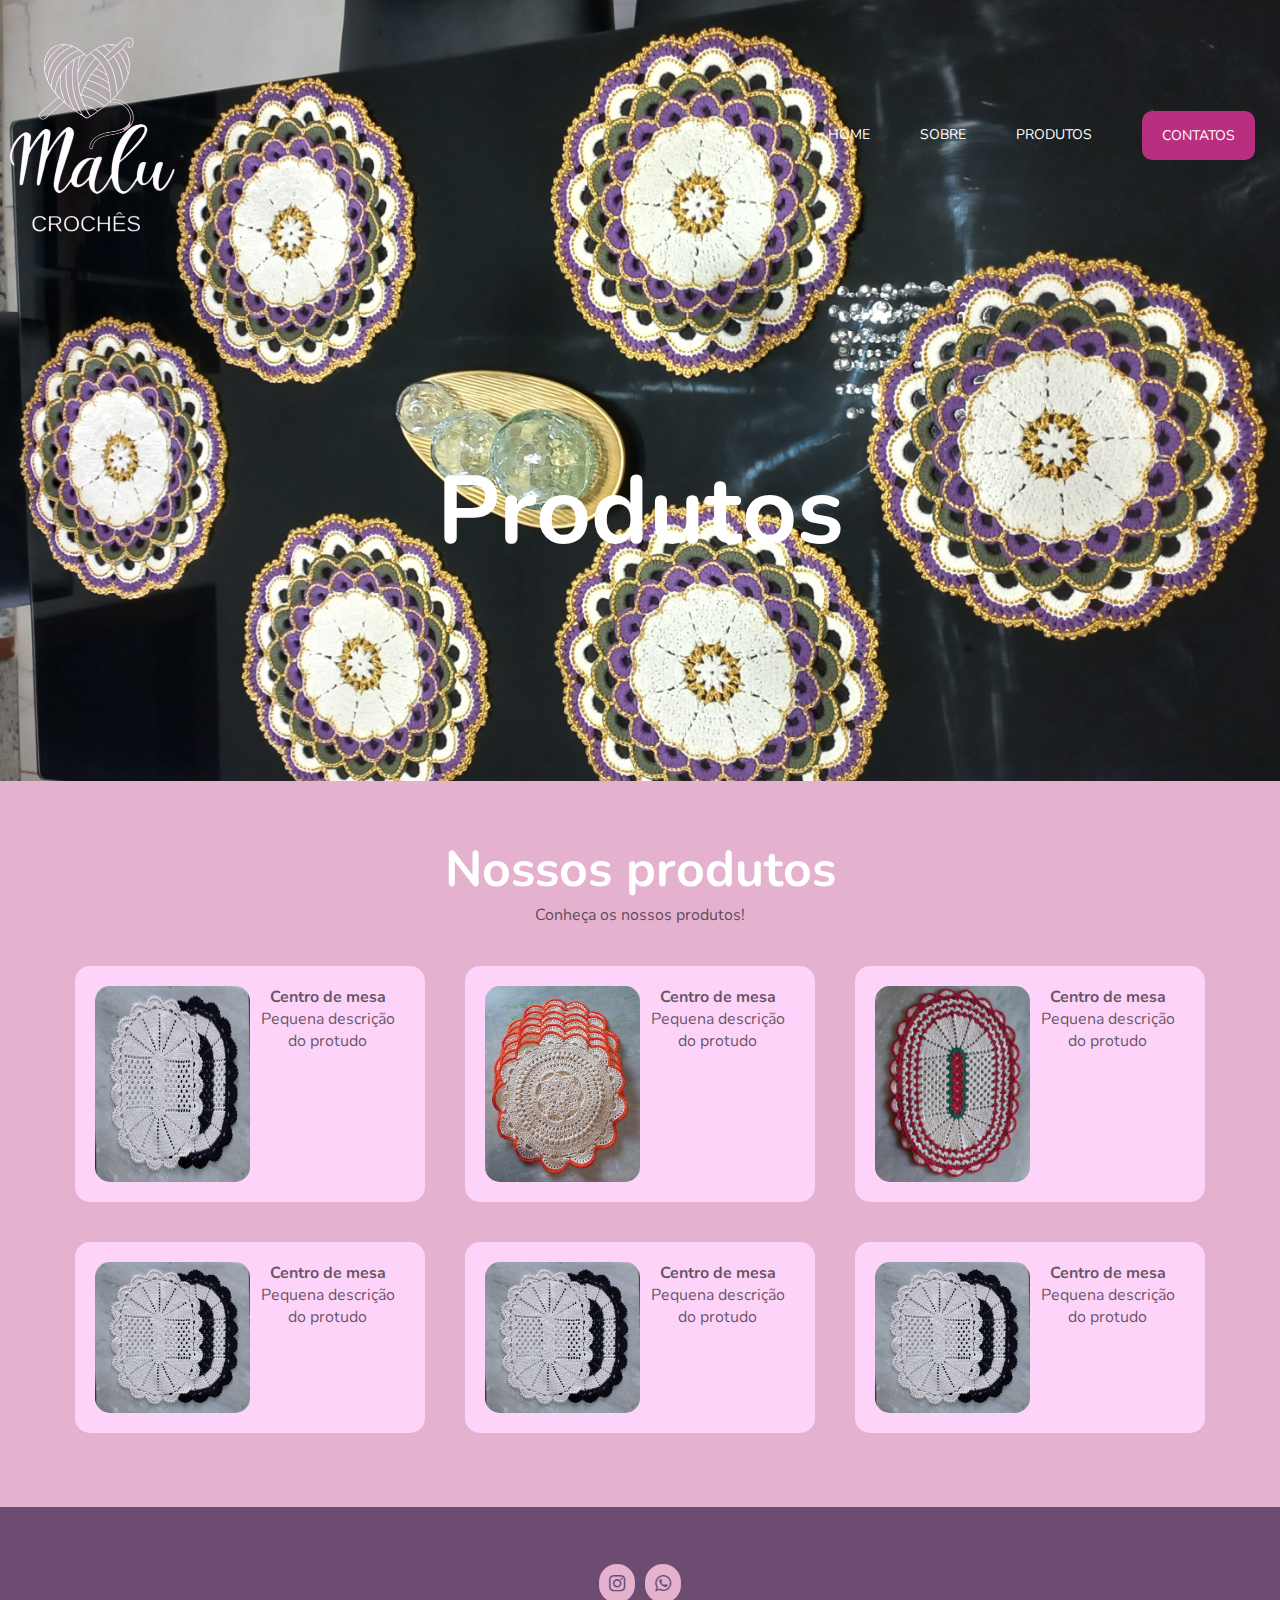
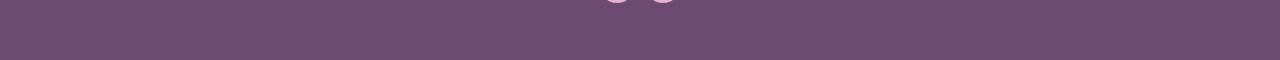
==== assets/page/produtos.html @ 72237bc0 "Initial commit" ====
<!DOCTYPE html>
<html lang="pt-br">

<head>
    <meta charset="UTF-8">
    <meta name="viewport" content="width=device-width, initial-scale=1.0">
    <link rel="stylesheet" href="https://cdnjs.cloudflare.com/ajax/libs/font-awesome/4.7.0/css/font-awesome.css"
        integrity="sha512-5A8nwdMOWrSz20fDsjczgUidUBR8liPYU+WymTZP1lmY9G6Oc7HlZv156XqnsgNUzTyMefFTcsFH/tnJE/+xBg=="
        crossorigin="anonymous" referrerpolicy="no-referrer" />
    <link rel="stylesheet" href="../css/style.css">
    <title>Produtos | Malu Croches</title>
</head>

<body>
    <header style="background-image: url('../img/produto4.JPG');">
        <div class="container">
            <nav>
                <a href="../../index.html">
                    <img class="logo" src="../img/logo.png" alt="Logo">
                </a>
                <ul class="ul">
                    <a href="../../index.html">Home</a>
                    <a href="sobre.html">Sobre</a>
                    <a href="produtos.html">Produtos</a>
                    <a class="btn" href="contato.html">Contatos</a>
                    <div class="close-icon" onclick="closeMenu()"><i class="fa fa-times"></i></div>

                </ul>
                <div class="menu-icon" onclick="openMenu()">
                    <i class="fa fa-bars"></i>
                </div>
            </nav>
            <section class="banner">
                <div class="banner-text">
                    <h1>Produtos</h1>

                </div>
            </section>
        </div>
    </header>

    <div class="popup">
        <div class="top-bar">
            <p class="image-name">produto1.jpg</p>
            <span class="close-btn"></span>
        </div>
        <div class="arrow-btn left-arrow"><i class="fa fa-arrow-left" aria-hidden="true"></i></div>
        <div class="arrow-btn right-arrow"><i class="fa fa-arrow-right" aria-hidden="true"></i></div>
        <img src="../img/produto1.JPG" class="large-image" alt="produto 1">
        <h1 class="index">01</h1>

    </div>

    <section class="produtos">
        <div class="container">
            <h3>Nossos produtos</h3>
            <p>Conheça os nossos produtos!</p>
            <div class="rows-cards">

                <div class="rows-card-item">
                    <img src="../img/img1.JPG" alt="Centro de mesa">

                    <div class="descricao">
                        <p class="nome-produto"><strong>Centro de mesa</strong></p>
                        <p class="descricao-produto">Pequena descrição do protudo</p>
                    </div>
                </div>

                <div class="rows-card-item">
                    <img src="../img/img2.JPG" alt="Centro de mesa">
                    <div class="descricao">
                        <p class="nome-produto"><strong>Centro de mesa</strong></p>
                        <p class="descricao-produto">Pequena descrição do protudo</p>
                    </div>
                </div>

                <div class="rows-card-item">
                    <img src="../img/img3.JPG" alt="Centro de mesa">
                    <div class="descricao">
                        <p class="nome-produto"><strong>Centro de mesa</strong></p>
                        <p class="descricao-produto">Pequena descrição do protudo</p>
                    </div>
                </div>
                <div class="rows-card-item">
                    <img src="../img/img1.JPG" alt="Centro de mesa">
                    <div class="descricao">
                        <p class="nome-produto"><strong>Centro de mesa</strong></p>
                        <p class="descricao-produto">Pequena descrição do protudo</p>
                    </div>
                </div>
                <div class="rows-card-item">
                    <img src="../img/img1.JPG" alt="Centro de mesa">
                    <div class="descricao">
                        <p class="nome-produto"><strong>Centro de mesa</strong></p>
                        <p class="descricao-produto">Pequena descrição do protudo</p>
                    </div>
                </div>
                <div class="rows-card-item">
                    <img src="../img/img1.JPG" alt="Centro de mesa">
                    <div class="descricao">
                        <p class="nome-produto"><strong>Centro de mesa</strong></p>
                        <p class="descricao-produto">Pequena descrição do protudo</p>
                    </div>
                </div>
            </div>
        </div>
    </section>

    <footer class="footer">
        <div class="container">
            <div class="links">
                <a href="https://www.instagram.com/maluc_croches/" target="_blank"><i class="fa fa-instagram"
                        aria-hidden="true"></i></a>
                <a href="http://wa.me/5531986222604" target="_blank"><i class="fa fa-whatsapp"></i></a>
            </div>
        </div>

    </footer>
    <script src="../js/main.js"></script>
    <script src="../js/app.js"></script>

</body>

</html>
---- assets/css/style.css ----
@import url('https://fonts.googleapis.com/css2?family=Nunito:ital,wght@0,200..1000;1,200..1000&display=swap');

* {
    margin: 0;
    padding: 0;
    box-sizing: border-box;
    text-decoration: none;
    outline: none;
    font-family: "Nunito", sans-serif;
}


body {
    background-color: #e4b2cf;
}

section, footer {
    padding: 54px 0;
}

h3 {
    font-size: 50px;
}

p {
    color: #0000009c;
}

.container {
    max-width: 1400px;
    margin: 0 auto;
    /* padding: 0 5%; */
}

.container .logo {
    width: 50%;

}

.btn {
    background-color: #b92f80;
    color: white;
    padding: 15px 20px;
    border-radius: 10px;
    cursor: pointer;
    display: inline-block;
    transition: 0.1s;
}

.btn-animated {
    background-color: #b92f80;
    color: white;
    padding: 15px 20px;
    border-radius: 10px;
    cursor: pointer;
    display: inline-block;
    transition: 0.1s;
    animation: animate-outline 1s ease-out infinite;
}

.btn:hover {
    background-color: #e048a0 ;
}

@keyframes animate-outline {
    from {
        outline: 0px solid #e4b2cf;
    }
    to{
        outline: 15px solid #e4b2cf00;
    } 
}

header {
    background-position: center;
    background-size: cover;
    background-attachment: fixed;
}

nav {
    display: flex;
    /* align-items: center; */
    justify-content: space-between;
    padding-top: 30px;
}

nav ul {
    display: flex;
    align-items: center;

}

nav ul a {
    color: white;
    margin: 0 25px;
    text-transform: uppercase;
    font-size: 14px;
    display: block;
}

nav ul a:not(.btn)::after {
    content: "";
    background-color: white;
    height: 3px;
    width: 0%;
    display: block;
    margin: 0 auto;
    transition: 0.3s;
}

nav ul a:hover::after {
    width: 100%;
}

nav .menu-icon {
    cursor: pointer;
    font-size: 25px;
    color: white;
    display: none;
}

nav .close-icon{
    display: none;
    font-size: 20px;
    color: white;
    top: 46px;
    right: 28px;
}

.banner {
    display: flex;
    justify-content: center;
}

.banner .banner-text {
    margin: 150px;
    text-align: center;
    padding: 0 90px;
}

.banner .banner-text h1 {
    font-size: 96px;
    color: white;
}

.banner .banner-text p {
    font-size: 18px;
    color: #ffffffb7;
    font-weight: lighter;
    margin: 18px 0;
}


.faca-mais .container {
    display: flex;
    align-items: center;
    justify-content: space-between;
}

.faca-mais .faca-mais-texto {
    width: 50%;
    padding: 0 40px;
}

.faca-mais .faca-mais-texto h3 {
    font-size: 56px;
    color: white;
}

.faca-mais .faca-mais-texto p{
    margin: 5px 0 10px 0;
    color: white;
}

.faca-mais .faca-mais-img {
    width: 30%;
}

.faca-mais .faca-mais-img img{
    width: 100%;
}

.depoimentos h3 {
    text-align: center;
    color: white;
}

.depoimentos p {
    margin-bottom: 20px;
    text-align: center;
    color: white;
}

.cards {
    display: flex;
    justify-content: center;
    flex-wrap: wrap;
}

.depoimentos .card-item {
    background-color: #fdd3f9;
    margin: 15px;
    border-radius: 20px;
    text-align: center;
    width: 350px;
    transition: 0.3s;
}

.depoimentos .card-item img {
    border-radius: 100%;
    width: 80px;
    display: block;
    margin: 10px auto;
}

.depoimentos .card-item .nome-user {
    font-weight:  600;
    font-size:  20px;
    margin-bottom: 15px;
    transition: 0.3s;
    color: #b92f80;
}

.depoimentos .card-item .depoimento {
    font-size:  15px;
    padding: 0 15px;
    transition: 0.3s;
    color: #b92f80;
}

.depoimentos .card-item .estrelas {
    margin: 15px 0;
    border-top: 2px solid #71767a23;
}

.depoimentos .card-item .estrelas i{
    color: #f94fce;
    margin-top: 15px;
    font-size: 20px;
    transition: 0.3s;
}

.depoimentos .card-item:hover {
    background-color: #f94f90;
    margin-top: -5px;    
}

.depoimentos .card-item:hover .nome-user, 
.depoimentos .card-item:hover .depoimento,
.depoimentos .card-item:hover .estrelas i{
    color: white;

}

.footer {
    background: #6d4c71;
    text-align: center;
}

.footer i {
    color:#6d4c71;
    font-size: 19px;
    background-color: #e4b2cf;
    padding: 10px;
    margin: 3px;
    border-radius: 20px;
}

.sobre .container {
    display: flex;
    align-items: center;
    justify-content: space-between;
}

 .sobre .sobre-texto{
    width: 50%;
    color: white;
    padding: 5%;

}

.sobre .sobre-texto p {
    margin: 18px 0;
    color: white;
    text-align: justify;  
 
}


.sobre .sobre-img img{
    width: 100%;
    border-radius: 20px;
}

.produtos h3 {
    text-align: center;
    color: white;
}

.produtos .container p{
    text-align: center;
}

.produtos .rows-cards{
    display: flex;
    justify-content: center;
    margin-top: 20px;
    flex-wrap: wrap;
}

.produtos .rows-card-item {
    background-color: #fdd3f9;
    width: 350px;
    padding: 20px;
    border-radius: 15px;
    margin: 20px;
    display: flex; 
    transition: 0.3s;   
}

.produtos .rows-card-item img{
    width: 50%;
    border-radius: 15px;    
}


.produtos .rows-card-item:hover{
    background-color: #b92f80;
}

.produtos .rows-card-item:hover p{
    color: white;
}

.produtos .rows-card-item .descricao p.nome-produto {
    transition: 0.3s;
}

.produtos .rows-card-item .descricao p.descricao-produto {
    transition: 0.3s;
}

.popup{
    position: fixed;
    top: 50%;
    left: 50%;
    transform: translate(-50%, -50%);
    width: 80%;
    max-width: 1600px;
    height: 90vh;
    max-height: 800px;
    border-radius: 20px;
    background-color: rgba(0,0,0,0.75);
    display: flex;
    justify-content: center;
    align-items: center;
    z-index: 5;
    overflow: hidden;
    transition: 1s;
    opacity: 0;
}

.popup.active{
    transform: translate(-50%,-50%) scale(1);
    opacity: 1;
}

.popup.active .close-btn,
.popup.active .image-name,
.popup.active .index,
.popup.active .large-image,
.popup.active .arrow-btn{
    opacity: 1;
    transition: opacity 1;
    transition-delay: 1s;
}



.top-bar {
    position: absolute;
    top: 0;
    left: 0;
    width: 100%;
    height: 50px;
    background: #000;
    color: #fff;
    text-align: center;
    line-height: 50px;
    font-weight: 300;
}

.image-name{
    opacity: 0;
}

.close-btn{
    opacity: 0;
    position: absolute;
    top: 15px;
    right: 20px;
    width: 20px;
    height: 20px;
    border-radius: 50%;
    background: #f00;
    cursor: pointer;    
}

.arrow-btn {
    position: absolute;
    top: 50%;
    transform: translateY(-50%);
    padding: 10px;
    border-radius: 50%;
    border: none;
    background: none;
    cursor: pointer;
    color: white;
    opacity: 0;

}

.left-arrow{
    left: 10px;
}

.right-arrow{
    right: 10px;
    /* transform: translateY(-50%) rotate(180deg) ; */
}

.arrow-btn:hover{
    background: rgba(0,0,0,0.5);
}

.index{
    position: absolute;
    bottom: 10px;
    right: 10px;
    font-size: 80px;
    font-weight: 100;
    color: rgba(255,255,255,0.4);
    opacity: 0;
}

.large-image{
    margin-top: 5%;
    width: 80%;
    height: 80%;
    object-fit: contain;
    opacity: 0;
}

.contato-info {
    display: flex;
    justify-content: space-between;
    margin-top: 50px;
}

.contato-info .left-side{
    width: 50%;
    padding: 30px;
    background-color: #b92f80;
    border-radius: 14px;
    margin-right: 50px;
    height: fit-content;
    color: white;
}


.contato-info .left-side div{
    display: flex;
    align-items: center;
    margin-bottom: 10px;
}

.contato-info .left-side div i {
    font-size: 24px;
    margin-right: 20px;
}

.contato-info .left-side div .fa, .contato-info .left-side div.fa-map-marker{
    min-width: 24px;
    /* padding-left:50px; */
}

.contato-info .left-side p,
.contato-info .left-side a{
    font-size: 17px;
    color: white;
}

.contato-info .right-side{
    width: 50%;
}
.contato-info .right-side input{
    display: block;
    width: 100%;
    margin-bottom: 10px;
    height: 47px;
    padding: 15px;
    border-radius: 15px;
    transition: 0.3s;
    border: 1px solid #f1f1f1;
    color: #212121;
    font-weight: lighter;
    
}

.contato-info .right-side textarea{
    border: 1px solid #f1f1f1;
    color: #212121;
    font-weight: lighter;
    width: 100%;
    margin-bottom: 10px;
    padding: 15px;
    border-radius: 15px;
    resize: none;
}

.contato-info .right-side input:focus,
.contato-info .right-side textarea:focus {
    border-color: #f94fce;
}

.contato-info .right-side button {
    border: none;
}


@media(max-width: 830px){


    .ul {
        position: fixed;
        background: #e4b2cf;
        top: 0;
        left: 0;
        width: 100%;
        height: 100%; 
        flex-direction: column;
        align-items: center;
        justify-content: center;
        clip-path: circle(0% at 100% 0);
        transition: 0.7s;

    }
    .ul.open {
        clip-path: circle(141.2% at 100% 0);
    }

    .ul a {
        margin: 10px 0;
        font-size: 16px;

    }

    nav .close-icon {
        display: block;
        position: absolute;
        top: 46px;
        right: 28px;

    }   
    
    nav .menu-icon{
        display: block;  
        margin-right: 25px;
        margin-top: 16px;
    }

    /* Home responsiva */
    
    .faca-mais .faca-mais-texto {
        margin-top: 10px;
        padding: 0 20px;
        order: 1;
    }
    
    .faca-mais .container {
        flex-direction: column;
    }

    .faca-mais .faca-mais-texto h3{
        font-size: 48px;
    }

    .faca-mais .faca-mais-img{
        padding: 0 20px;
    }

    .faca-mais .faca-mais-texto,
    .faca-mais .faca-mais-img{
        width: 100%;
    }

    .banner .banner-text {
        padding: 0;
        margin: 80px;
    }

    .banner .banner-text h1{
        font-size: 80px;
    }

    .banner .banner-text p {
        font-size:  15px;
    }  
    
    .depoimentos .card-item {
        width: 100%;
    }

    /* Sobre responsiva */

    .sobre .container{
        flex-direction: column-reverse;
    }

    .sobre .sobre-img,
    .sobre .sobre-texto{
        width: 100%;
        padding: 0 20px;
    }

    .sobre .sobre-texto {
        margin-top:  40px;

    }

    .sobre .sobre-texto p{
        text-align: justify;
    } 

    /* Contato responsiva*/

    .contato .contato-info {
        flex-direction: column-reverse;
    }

    .contato-info .right-side, 
    .contato-info .left-side{
        width: 100%;
        padding: 0 20px;
    }

    .contato-info .right-side{
        margin-bottom: 30px;
    }

}
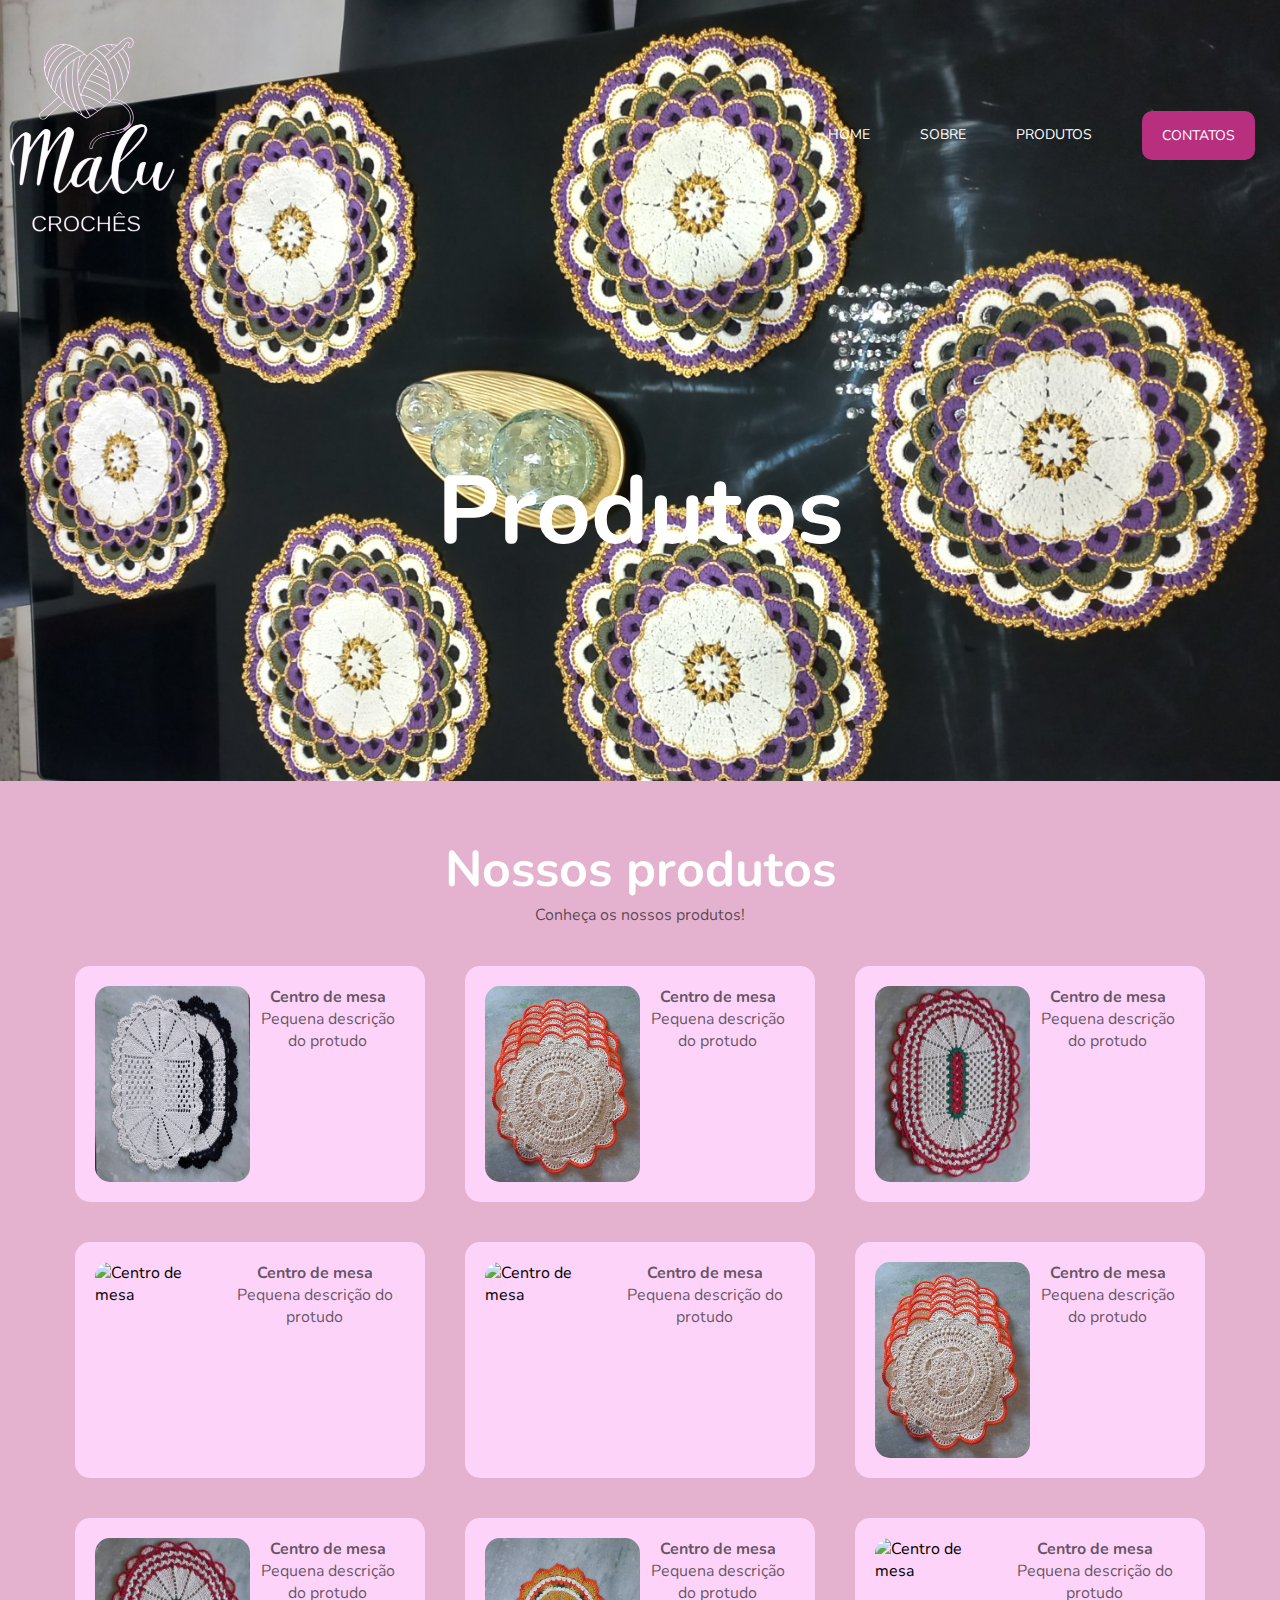
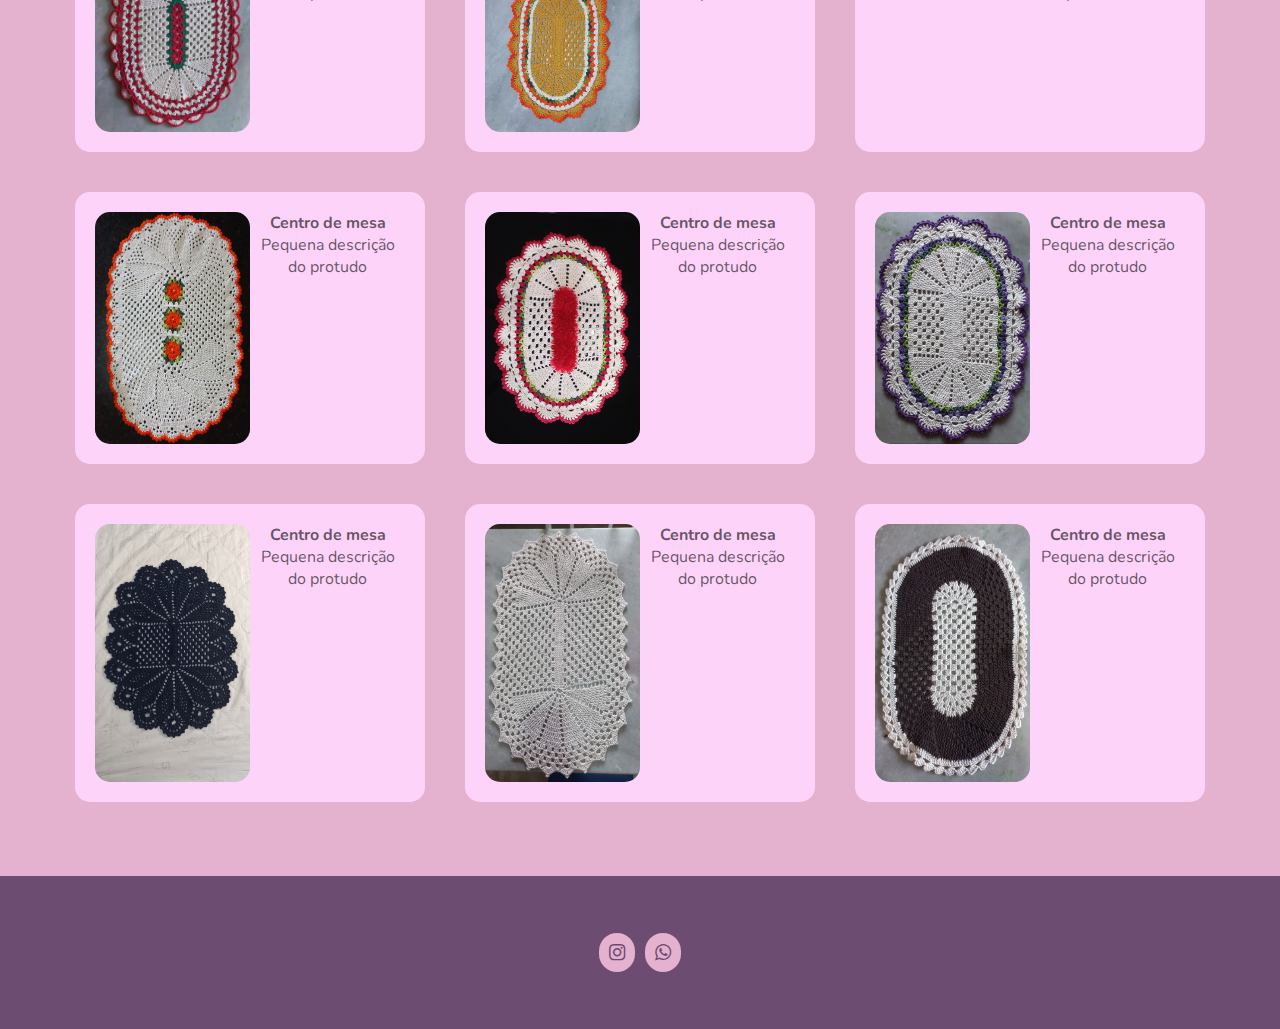
==== commit b5d7560b: "Página de produtos" ====
--- a/assets/page/produtos.html
+++ b/assets/page/produtos.html
@@ -41,12 +41,12 @@
 
     <div class="popup">
         <div class="top-bar">
-            <p class="image-name">produto1.jpg</p>
+            <p class="image-name">img1.jpg</p>
             <span class="close-btn"></span>
         </div>
         <div class="arrow-btn left-arrow"><i class="fa fa-arrow-left" aria-hidden="true"></i></div>
         <div class="arrow-btn right-arrow"><i class="fa fa-arrow-right" aria-hidden="true"></i></div>
-        <img src="../img/produto1.JPG" class="large-image" alt="produto 1">
+        <img src="../img/img1.JPG" class="large-image" alt="teste">
         <h1 class="index">01</h1>
 
     </div>
@@ -58,7 +58,7 @@
             <div class="rows-cards">
 
                 <div class="rows-card-item">
-                    <img src="../img/img1.JPG" alt="Centro de mesa">
+                    <img src="../img/img1.JPG" alt="Centro de mesa" class="image">
 
                     <div class="descricao">
                         <p class="nome-produto"><strong>Centro de mesa</strong></p>
@@ -67,7 +67,7 @@
                 </div>
 
                 <div class="rows-card-item">
-                    <img src="../img/img2.JPG" alt="Centro de mesa">
+                    <img src="../img/img2.JPG" alt="Centro de mesa" class="image">
                     <div class="descricao">
                         <p class="nome-produto"><strong>Centro de mesa</strong></p>
                         <p class="descricao-produto">Pequena descrição do protudo</p>
@@ -75,28 +75,91 @@
                 </div>
 
                 <div class="rows-card-item">
-                    <img src="../img/img3.JPG" alt="Centro de mesa">
+                    <img src="../img/img3.JPG" alt="Centro de mesa" class="image">
                     <div class="descricao">
                         <p class="nome-produto"><strong>Centro de mesa</strong></p>
                         <p class="descricao-produto">Pequena descrição do protudo</p>
                     </div>
                 </div>
                 <div class="rows-card-item">
-                    <img src="../img/img1.JPG" alt="Centro de mesa">
+                    <img src="../img/img4.JPG" alt="Centro de mesa" class="image">
                     <div class="descricao">
                         <p class="nome-produto"><strong>Centro de mesa</strong></p>
                         <p class="descricao-produto">Pequena descrição do protudo</p>
                     </div>
                 </div>
                 <div class="rows-card-item">
-                    <img src="../img/img1.JPG" alt="Centro de mesa">
+                    <img src="../img/img5.JPG" alt="Centro de mesa" class="image">
                     <div class="descricao">
                         <p class="nome-produto"><strong>Centro de mesa</strong></p>
                         <p class="descricao-produto">Pequena descrição do protudo</p>
                     </div>
                 </div>
                 <div class="rows-card-item">
-                    <img src="../img/img1.JPG" alt="Centro de mesa">
+                    <img src="../img/img6.JPG" alt="Centro de mesa" class="image">
+                    <div class="descricao">
+                        <p class="nome-produto"><strong>Centro de mesa</strong></p>
+                        <p class="descricao-produto">Pequena descrição do protudo</p>
+                    </div>
+                </div>
+                <div class="rows-card-item">
+                    <img src="../img/img7.JPG" alt="Centro de mesa" class="image">
+                    <div class="descricao">
+                        <p class="nome-produto"><strong>Centro de mesa</strong></p>
+                        <p class="descricao-produto">Pequena descrição do protudo</p>
+                    </div>
+                </div>
+                <div class="rows-card-item">
+                    <img src="../img/img8.JPG" alt="Centro de mesa" class="image">
+                    <div class="descricao">
+                        <p class="nome-produto"><strong>Centro de mesa</strong></p>
+                        <p class="descricao-produto">Pequena descrição do protudo</p>
+                    </div>
+                </div>
+                <div class="rows-card-item">
+                    <img src="../img/img9.JPG" alt="Centro de mesa" class="image">
+                    <div class="descricao">
+                        <p class="nome-produto"><strong>Centro de mesa</strong></p>
+                        <p class="descricao-produto">Pequena descrição do protudo</p>
+                    </div>
+                </div>
+                <div class="rows-card-item">
+                    <img src="../img/img10.JPG" alt="Centro de mesa" class="image">
+                    <div class="descricao">
+                        <p class="nome-produto"><strong>Centro de mesa</strong></p>
+                        <p class="descricao-produto">Pequena descrição do protudo</p>
+                    </div>
+                </div>
+                <div class="rows-card-item">
+                    <img src="../img/img11.JPG" alt="Centro de mesa" class="image">
+                    <div class="descricao">
+                        <p class="nome-produto"><strong>Centro de mesa</strong></p>
+                        <p class="descricao-produto">Pequena descrição do protudo</p>
+                    </div>
+                </div>
+                <div class="rows-card-item">
+                    <img src="../img/img12.JPG" alt="Centro de mesa" class="image">
+                    <div class="descricao">
+                        <p class="nome-produto"><strong>Centro de mesa</strong></p>
+                        <p class="descricao-produto">Pequena descrição do protudo</p>
+                    </div>
+                </div>
+                <div class="rows-card-item">
+                    <img src="../img/img13.JPG" alt="Centro de mesa" class="image">
+                    <div class="descricao">
+                        <p class="nome-produto"><strong>Centro de mesa</strong></p>
+                        <p class="descricao-produto">Pequena descrição do protudo</p>
+                    </div>
+                </div>
+                <div class="rows-card-item">
+                    <img src="../img/img14.JPG" alt="Centro de mesa" class="image">
+                    <div class="descricao">
+                        <p class="nome-produto"><strong>Centro de mesa</strong></p>
+                        <p class="descricao-produto">Pequena descrição do protudo</p>
+                    </div>
+                </div>
+                <div class="rows-card-item">
+                    <img src="../img/img15.JPG" alt="Centro de mesa" class="image">
                     <div class="descricao">
                         <p class="nome-produto"><strong>Centro de mesa</strong></p>
                         <p class="descricao-produto">Pequena descrição do protudo</p>
--- a/assets/css/style.css
+++ b/assets/css/style.css
@@ -344,13 +344,13 @@
     position: fixed;
     top: 50%;
     left: 50%;
-    transform: translate(-50%, -50%);
+    transform: translate(-50%, -50%) scale(0);
     width: 80%;
     max-width: 1600px;
     height: 90vh;
     max-height: 800px;
     border-radius: 20px;
-    background-color: rgba(0,0,0,0.75);
+    background: rgba(0, 0, 0, 0.75);
     display: flex;
     justify-content: center;
     align-items: center;
@@ -361,7 +361,7 @@
 }
 
 .popup.active{
-    transform: translate(-50%,-50%) scale(1);
+    transform: translate(-50%, -50%) scale(1);
     opacity: 1;
 }
 
@@ -371,19 +371,17 @@
 .popup.active .large-image,
 .popup.active .arrow-btn{
     opacity: 1;
-    transition: opacity 1;
+    transition: opacity .5s;
     transition-delay: 1s;
 }
 
-
-
-.top-bar {
+.top-bar{
     position: absolute;
     top: 0;
     left: 0;
     width: 100%;
     height: 50px;
-    background: #000;
+    background:  #e4b2cf;
     color: #fff;
     text-align: center;
     line-height: 50px;
@@ -392,6 +390,7 @@
 
 .image-name{
     opacity: 0;
+    display: none;
 }
 
 .close-btn{
@@ -403,10 +402,11 @@
     height: 20px;
     border-radius: 50%;
     background: #f00;
-    cursor: pointer;    
-}
-
-.arrow-btn {
+    cursor: pointer;
+}
+
+.arrow-btn{
+    opacity: 0;
     position: absolute;
     top: 50%;
     transform: translateY(-50%);
@@ -415,9 +415,6 @@
     border: none;
     background: none;
     cursor: pointer;
-    color: white;
-    opacity: 0;
-
 }
 
 .left-arrow{
@@ -426,11 +423,11 @@
 
 .right-arrow{
     right: 10px;
-    /* transform: translateY(-50%) rotate(180deg) ; */
+    transform: translateY(-50%) rotate(180deg);
 }
 
 .arrow-btn:hover{
-    background: rgba(0,0,0,0.5);
+    background: rgba(0, 0, 0, 0.5);
 }
 
 .index{
@@ -439,8 +436,9 @@
     right: 10px;
     font-size: 80px;
     font-weight: 100;
-    color: rgba(255,255,255,0.4);
+    color: rgba(0, 0, 0, 0.75);
     opacity: 0;
+    display: none;
 }
 
 .large-image{
